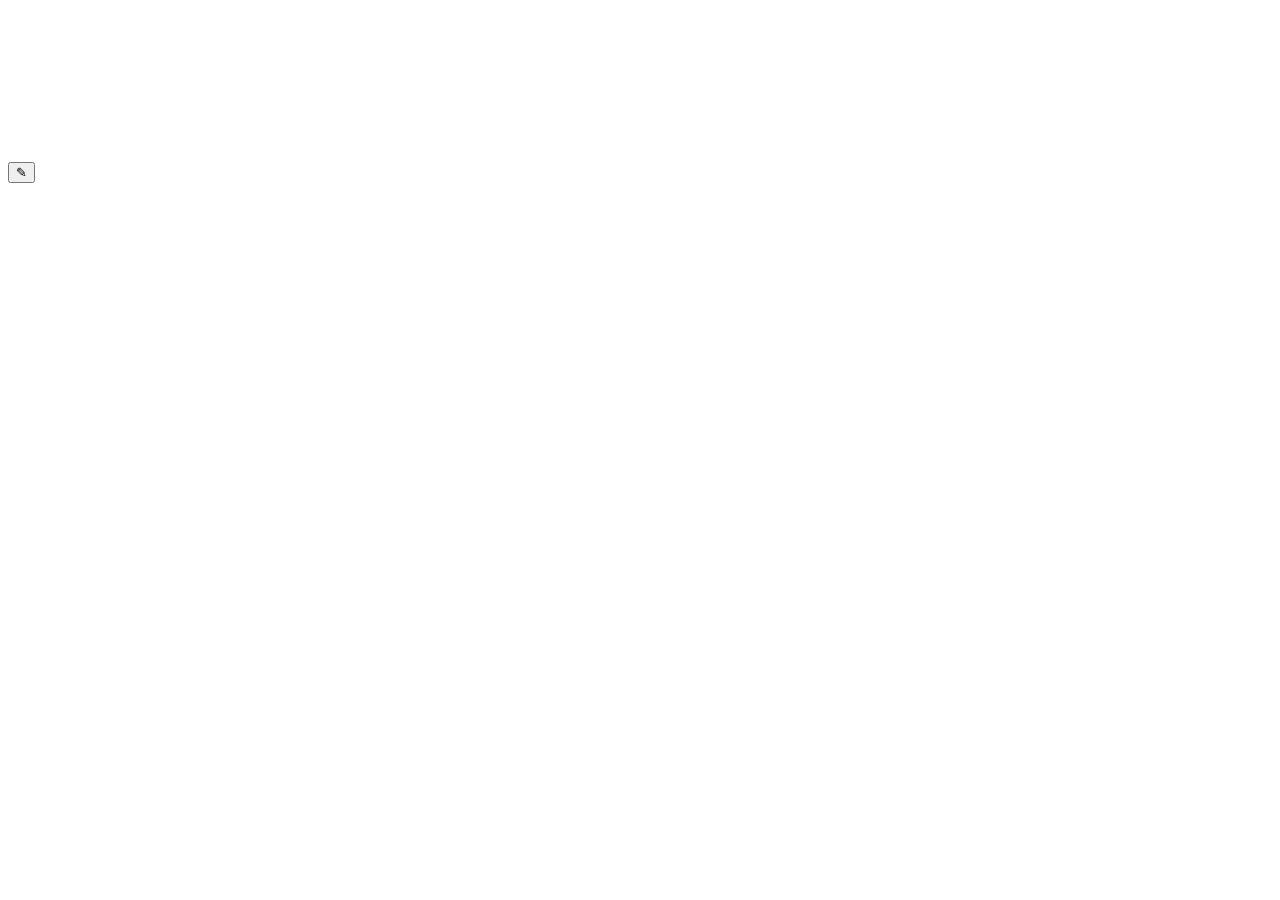
==== index.html @ e58d7722 "Add animated heart index.html" ====
<!doctype html>
<html lang="en">
<head>
<meta charset="UTF-8"><meta name="viewport" content="width=device-width, initial-scale=1">
<meta name="theme-color" content="#000000"><meta name="description" content="A heart that comes to life, one word at a time.">
<title>Heart of Words</title>
<link rel="stylesheet" href="style.css">
</head>
<body>
<main aria-label="An animated heart made of love words"><canvas id="heart" role="img" aria-label="A red heart made of I love you in different languages"></canvas></main>
<button id="settings" class="icon" aria-label="Customize heart" title="Customize heart">✎</button>
<section id="panel" hidden aria-label="Customize your heart">
<header><span>Your heart, your words.</span><button id="close" aria-label="Close settings">×</button></header>
<label for="words">Words · one per line</label>
<textarea id="words" rows="6" maxlength="1600" spellcheck="false"></textarea>
<div class="options"><label for="color">Heart color</label><input type="color" id="color" value="#f12b43"></div>
<button id="apply">Replay heart ↗</button>
<p>Press Space or tap the heart to replay.</p>
</section>
<script src="script.js"></script>
</body>
</html>
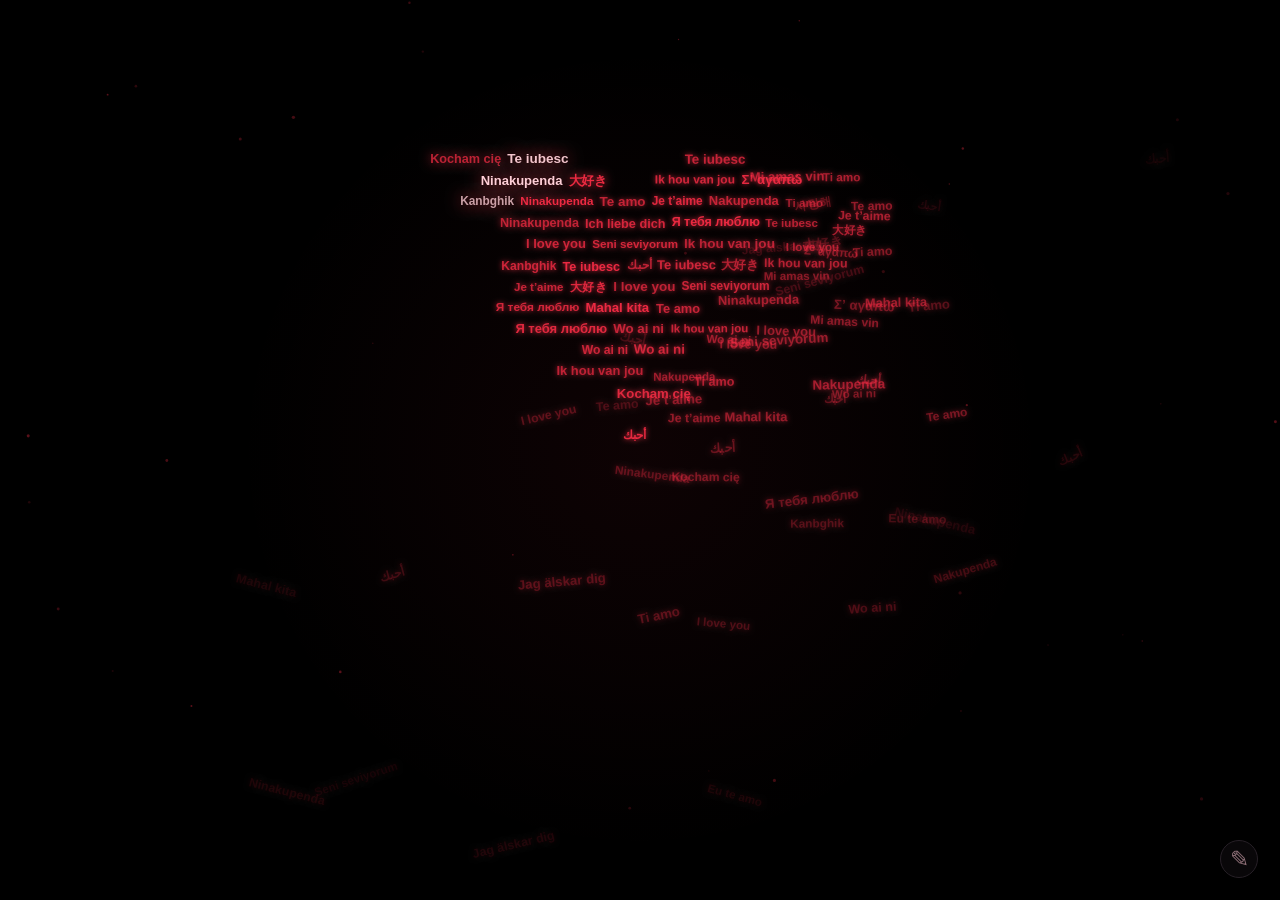
==== commit faee79dc: "Make animated heart replay keyboard accessible" ====
--- a/index.html
+++ b/index.html
@@ -7,7 +7,7 @@
 <link rel="stylesheet" href="style.css">
 </head>
 <body>
-<main aria-label="An animated heart made of love words"><canvas id="heart" role="img" aria-label="A red heart made of I love you in different languages"></canvas></main>
+<main aria-label="An animated heart made of love words"><canvas id="heart" role="button" tabindex="0" aria-label="Replay the animated heart made of words"></canvas></main>
 <button id="settings" class="icon" aria-label="Customize heart" title="Customize heart">✎</button>
 <section id="panel" hidden aria-label="Customize your heart">
 <header><span>Your heart, your words.</span><button id="close" aria-label="Close settings">×</button></header>
--- a/style.css
+++ b/style.css
@@ -0,0 +1 @@
+*{box-sizing:border-box}html,body{margin:0;width:100%;height:100%;overflow:hidden;background:#000;color:#eee;font-family:Arial,Helvetica,sans-serif}main{height:100%;width:100%;display:grid;place-items:center}canvas{display:block;width:100%;height:100%;cursor:pointer;touch-action:manipulation}button,input,textarea{font:inherit}button{cursor:pointer}button:focus-visible,textarea:focus-visible,input:focus-visible{outline:2px solid #f12b43;outline-offset:5px}.icon{position:fixed;right:22px;bottom:22px;width:38px;height:38px;border:1px solid #272027;border-radius:50%;background:#090709;color:#8e6f77;font-size:23px;transition:color .2s,border-color .2s}.icon:hover{color:#f12b43;border-color:#f12b43}section{position:fixed;right:22px;bottom:76px;width:min(340px,calc(100vw - 44px));padding:24px;background:#100c0f;border:1px solid #362029;border-radius:16px;box-shadow:0 15px 70px #000b}section[hidden]{display:none}header{display:flex;align-items:center;justify-content:space-between;margin-bottom:24px;font-size:17px}header button{border:0;background:transparent;color:#b88f9b;font-size:25px}label{font-size:12px;letter-spacing:.03em;color:#ba9aa3}textarea{margin-top:10px;padding:12px;resize:vertical;max-height:40vh;width:100%;background:#050405;border:1px solid #34212a;border-radius:8px;color:#e7cbd3;font-size:14px;line-height:1.5}.options{display:flex;align-items:center;justify-content:space-between;margin:18px 0}input[type=color]{width:42px;height:28px;padding:0;background:transparent;border:0}#apply{width:100%;border:0;border-radius:8px;background:#e82742;color:white;padding:12px}section p{font-size:11px;color:#97717b;margin:15px 0 0;text-align:center}
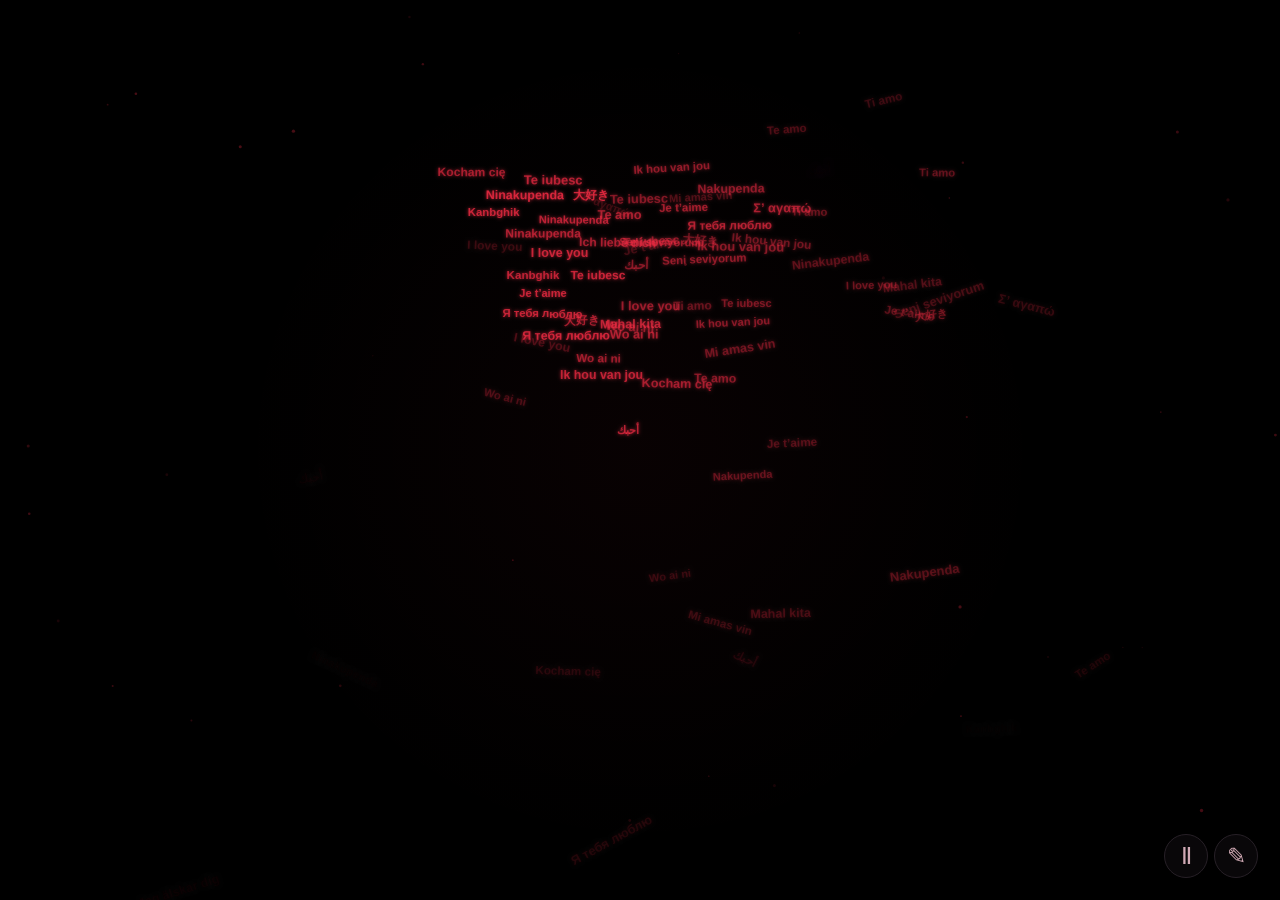
==== commit fec62aff: "Add pause control and stop unnecessary heart repaints" ====
--- a/index.html
+++ b/index.html
@@ -8,6 +8,7 @@
 </head>
 <body>
 <main aria-label="An animated heart made of love words"><canvas id="heart" role="button" tabindex="0" aria-label="Replay the animated heart made of words"></canvas></main>
+<button id="pause" class="icon pause" aria-label="Pause animation" aria-pressed="false" title="Pause animation">Ⅱ</button>
 <button id="settings" class="icon" aria-label="Customize heart" title="Customize heart">✎</button>
 <section id="panel" hidden aria-label="Customize your heart">
 <header><span>Your heart, your words.</span><button id="close" aria-label="Close settings">×</button></header>
@@ -20,3 +21,4 @@
 <script src="script.js"></script>
 </body>
 </html>
+
--- a/style.css
+++ b/style.css
@@ -1 +1,6 @@
 *{box-sizing:border-box}html,body{margin:0;width:100%;height:100%;overflow:hidden;background:#000;color:#eee;font-family:Arial,Helvetica,sans-serif}main{height:100%;width:100%;display:grid;place-items:center}canvas{display:block;width:100%;height:100%;cursor:pointer;touch-action:manipulation}button,input,textarea{font:inherit}button{cursor:pointer}button:focus-visible,textarea:focus-visible,input:focus-visible{outline:2px solid #f12b43;outline-offset:5px}.icon{position:fixed;right:22px;bottom:22px;width:38px;height:38px;border:1px solid #272027;border-radius:50%;background:#090709;color:#8e6f77;font-size:23px;transition:color .2s,border-color .2s}.icon:hover{color:#f12b43;border-color:#f12b43}section{position:fixed;right:22px;bottom:76px;width:min(340px,calc(100vw - 44px));padding:24px;background:#100c0f;border:1px solid #362029;border-radius:16px;box-shadow:0 15px 70px #000b}section[hidden]{display:none}header{display:flex;align-items:center;justify-content:space-between;margin-bottom:24px;font-size:17px}header button{border:0;background:transparent;color:#b88f9b;font-size:25px}label{font-size:12px;letter-spacing:.03em;color:#ba9aa3}textarea{margin-top:10px;padding:12px;resize:vertical;max-height:40vh;width:100%;background:#050405;border:1px solid #34212a;border-radius:8px;color:#e7cbd3;font-size:14px;line-height:1.5}.options{display:flex;align-items:center;justify-content:space-between;margin:18px 0}input[type=color]{width:42px;height:28px;padding:0;background:transparent;border:0}#apply{width:100%;border:0;border-radius:8px;background:#e82742;color:white;padding:12px}section p{font-size:11px;color:#97717b;margin:15px 0 0;text-align:center}
+
+/* Keyboard users can reach and replay the canvas, not only pointer users. */
+.pause{right:72px}section{max-height:calc(100dvh - 100px);overflow-y:auto}.icon{color:#d0a9b4;min-width:44px;min-height:44px}
+canvas:focus-visible{outline:3px solid #f12b43;outline-offset:-8px}
+
